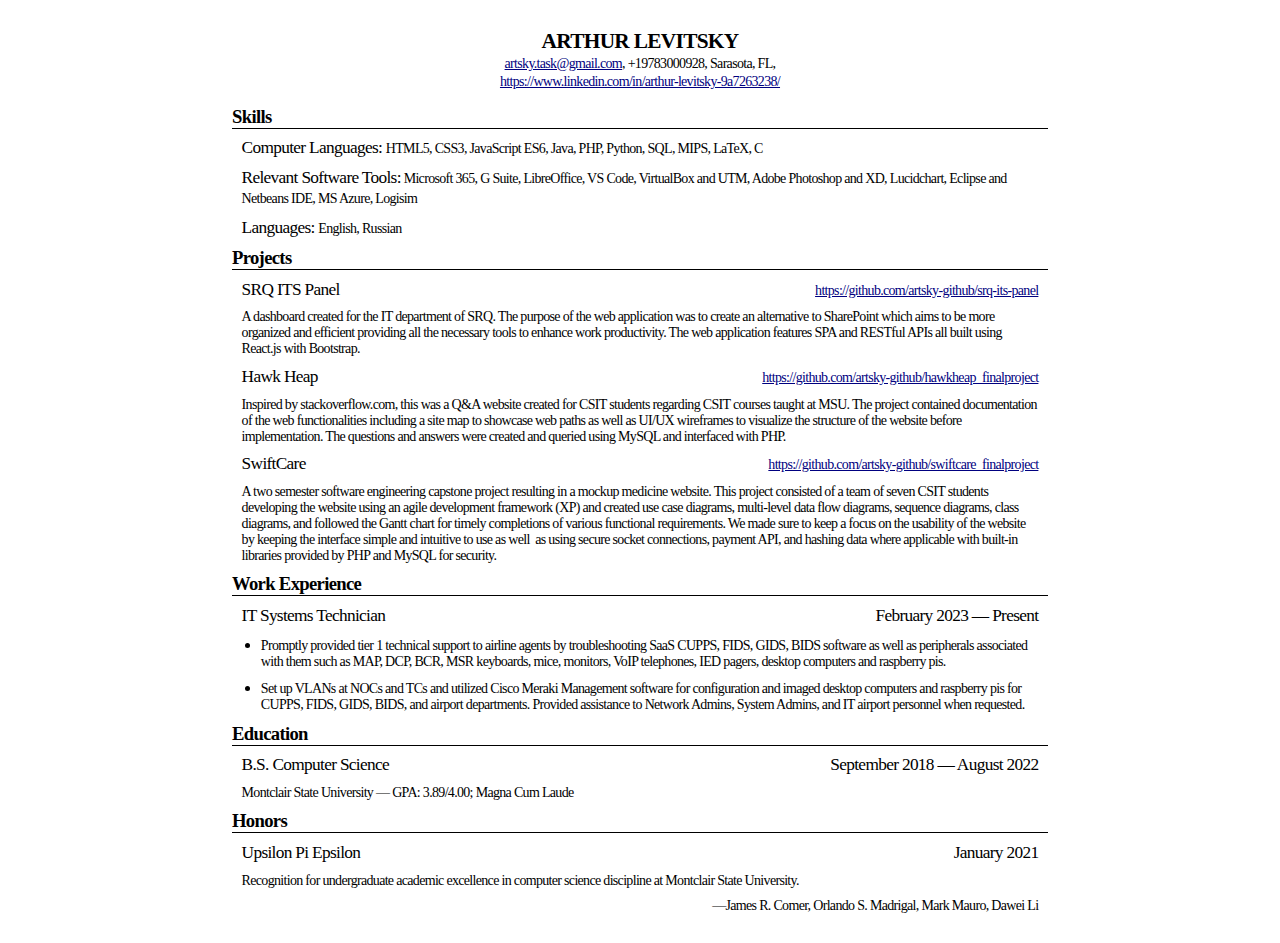
==== index.html @ 041cf164 "Update index.html" ====
<?xml version="1.0" encoding="UTF-8"?>
<!DOCTYPE html PUBLIC "-//W3C//DTD XHTML 1.1 plus MathML 2.0//EN" "http://www.w3.org/Math/DTD/mathml2/xhtml-math11-f.dtd">
<html xmlns="http://www.w3.org/1999/xhtml" lang="en-US">
  <!--This file was converted to xhtml by LibreOffice - see https://cgit.freedesktop.org/libreoffice/core/tree/filter/source/xslt for the code.--><head
    profile="http://dublincore.org/documents/dcmi-terms/"
  >
    <meta
      http-equiv="Content-Type"
      content="application/xhtml+xml; charset=utf-8"
    />
    <title xml:lang="en-US">eCV — Arthur Levitsky</title>
    <link rel="icon" type="image/x-icon" href="./images/cv-favicon.ico" />
    <link rel="stylesheet" href="main.css" />
    <meta name="DCTERMS.title" content="" xml:lang="en-US" />
    <meta name="DCTERMS.language" content="en-US" scheme="DCTERMS.RFC4646" />
    <meta name="DCTERMS.source" content="http://xml.openoffice.org/odf2xhtml" />
    <meta
      name="DCTERMS.issued"
      content="2023-11-07T16:01:57.007000000"
      scheme="DCTERMS.W3CDTF"
    />
    <meta
      name="DCTERMS.modified"
      content="2023-11-07T21:21:21.676000000"
      scheme="DCTERMS.W3CDTF"
    />
    <meta name="xsl:vendor" content="libxslt" />
    <link
      rel="schema.DC"
      href="http://purl.org/dc/elements/1.1/"
      hreflang="en"
    />
    <link rel="schema.DCTERMS" href="http://purl.org/dc/terms/" hreflang="en" />
    <link
      rel="schema.DCTYPE"
      href="http://purl.org/dc/dcmitype/"
      hreflang="en"
    />
    <link rel="schema.DCAM" href="http://purl.org/dc/dcam/" hreflang="en" />
    <style>
      table {
        border-collapse: collapse;
        border-spacing: 0;
        empty-cells: show;
      }
      td,
      th {
        vertical-align: top;
        font-size: 12pt;
      }
      h1,
      h2,
      h3,
      h4,
      h5,
      h6 {
        clear: both;
      }
      ol,
      ul {
        /*margin: 0; */
        padding: 0;
      }
      li {
        margin: 0;
        padding: 0;
      }
      span.footnodeNumber {
        padding-right: 1em;
      }
      span.annotation_style_by_filter {
        font-size: 95%;
        font-family: Arial;
        background-color: #fff000;
        margin: 0;
        border: 0;
        padding: 0;
      }
      span.heading_numbering {
        margin-right: 0.8rem;
      }
      * {
        margin: 0;
      }
      .P1 {
        font-size: 16pt;
        font-family: Consolas;
        writing-mode: horizontal-tb;
        direction: ltr;
        text-align: center !important;
        letter-spacing: -0.0071in;
        font-weight: bold;
      }
      .P10 {
        font-size: 10.5pt;
        font-family: Consolas;
        writing-mode: horizontal-tb;
        direction: ltr;
        margin-top: 0in;
        margin-bottom: 0.1in;
        text-align: left !important;
        letter-spacing: -0.0071in;
        font-weight: normal;
      }
      .P11 {
        font-size: 13pt;
        font-family: Consolas;
        writing-mode: horizontal-tb;
        direction: ltr;
        margin-left: 0.1in;
        margin-right: 0.1in;
        margin-top: 0in;
        margin-bottom: 0.1in;
        text-align: left !important;
        text-indent: 0in;
        letter-spacing: -0.0071in;
        font-weight: normal;
      }
      .P12 {
        font-size: 13pt;
        font-family: Consolas;
        writing-mode: horizontal-tb;
        direction: ltr;
        margin-left: 0.1in;
        margin-right: 0.1in;
        margin-top: 0in;
        margin-bottom: 0.1in;
        text-align: left !important;
        text-indent: 0in;
        letter-spacing: -0.0071in;
        font-weight: normal;
      }
      .P2 {
        font-size: 12pt;
        font-family: Consolas;
        writing-mode: horizontal-tb;
        direction: ltr;
        text-align: center !important;
        font-weight: normal;
      }
      .P3 {
        font-size: 10.5pt;
        font-family: Consolas;
        writing-mode: horizontal-tb;
        direction: ltr;
        margin-left: 0.1in;
        margin-right: 0.1in;
        margin-top: 0.1in;
        margin-bottom: 0in;
        text-align: left !important;
        text-indent: 0in;
        letter-spacing: -0.0071in;
        font-weight: normal;
      }
      .P4 {
        font-size: 10.5pt;
        font-family: Consolas;
        writing-mode: horizontal-tb;
        direction: ltr;
        margin-left: 0.1in;
        margin-right: 0.1in;
        margin-top: 0in;
        margin-bottom: 0.1in;
        text-align: left !important;
        text-indent: 0in;
        letter-spacing: -0.0071in;
        font-weight: normal;
      }
      .P5 {
        font-size: 10.5pt;
        font-family: Consolas;
        writing-mode: horizontal-tb;
        direction: ltr;
        margin-left: 0.1in;
        margin-right: 0.1in;
        margin-top: 0.1in;
        margin-bottom: 0in;
        text-align: left !important;
        text-indent: 0in;
        letter-spacing: -0.0071in;
        font-weight: normal;
      }
      .P6_borderStart {
        font-size: 14pt;
        font-family: Consolas;
        writing-mode: horizontal-tb;
        direction: ltr;
        margin-top: 0in;
        text-align: left !important;
        padding: 0in;
        border-left-style: none;
        border-right-style: none;
        border-top-style: none;
        letter-spacing: -0.0071in;
        font-weight: bold;
        padding-bottom: 0.1in;
        border-bottom-style: none;
      }
      .P6_borderSides {
        font-size: 14pt;
        font-family: Consolas;
        writing-mode: horizontal-tb;
        direction: ltr;
        text-align: left !important;
        padding: 0in;
        border-left-style: none;
        border-right-style: none;
        letter-spacing: -0.0071in;
        font-weight: bold;
        padding-top: 0in;
        padding-bottom: 0.1in;
        border-top-style: none;
        border-bottom-style: none;
      }
      .P6_borderEnd {
        font-size: 14pt;
        font-family: Consolas;
        writing-mode: horizontal-tb;
        direction: ltr;
        margin-bottom: 0.1in;
        text-align: left !important;
        padding: 0in;
        border-left-style: none;
        border-right-style: none;
        border-bottom-width: 0.0133cm;
        border-bottom-style: solid;
        border-bottom-color: #000000;
        letter-spacing: -0.0071in;
        font-weight: bold;
        padding-top: 0in;
        border-top-style: none;
      }
      .P6 {
        font-size: 14pt;
        font-family: Consolas;
        writing-mode: horizontal-tb;
        direction: ltr;
        margin-top: 0in;
        margin-bottom: 0.1in;
        text-align: left !important;
        padding: 0in;
        border-left-style: none;
        border-right-style: none;
        border-top-style: none;
        border-bottom-width: 0.0133cm;
        border-bottom-style: solid;
        border-bottom-color: #000000;
        letter-spacing: -0.0071in;
        font-weight: bold;
      }
      .P7 {
        font-size: 13pt;
        font-family: Consolas;
        writing-mode: horizontal-tb;
        direction: ltr;
        /*margin-left: 0in;
        margin-right: 0in;
        text-indent: 0.1in; */
        text-align: left !important;
        letter-spacing: -0.0071in;
        font-weight: normal;
      }
      .P8 {
        font-size: 13pt;
        font-family: Consolas;
        writing-mode: horizontal-tb;
        direction: ltr;
        /*margin-left: 0in;
        margin-right: 0in;
        margin-top: 0in;
        margin-bottom: 0.1in;
        text-indent: 0.1in; */
        text-align: left !important;
        letter-spacing: -0.0071in;
        font-weight: normal;
      }
      .P9 {
        font-size: 10.5pt;
        font-family: Consolas;
        writing-mode: horizontal-tb;
        direction: ltr;
        text-align: center !important;
        letter-spacing: -0.0071in;
        font-weight: normal;
      }
      .Bullet_20_Symbols {
        font-family: OpenSymbol;
      }
      .Internet_20_link {
        color: #000080;
        text-decoration: underline;
      }
      .T1 {
        font-size: 10.5pt;
      }
      .T2 {
        font-size: 10.5pt;
        letter-spacing: -0.0071in;
      }
      .T3 {
        font-size: 10.5pt;
      }
      .T4 {
        font-size: 10.5pt;
      }
      .T5 {
        font-size: 10.5pt;
      }
      .T6 {
        font-family: Consolas;
      }
      .T7 {
        font-family: Consolas;
      }
      /* ODF styles with no properties representable as CSS:
    .dp1 .T8 .T9  { } */
    </style>
  </head>
  <body
    dir="ltr"
    style="
      max-width: 8.5in;
      margin-top: 0.3in;
      margin-bottom: 0.3in;
      margin-left: 0.3in;
      margin-right: 0.3in;
    "
  >
    <p class="P1">ARTHUR LEVITSKY</p>
    <p class="P2">
      <a href="mailto:artsky.task@gmail.com" class="Internet_20_link"
        ><span class="T2">artsky.task@gmail.com</span></a
      ><span class="T2">, +19783000928, Sarasota, FL,</span>
    </p>
    <p class="P2">
      <a
        href="https://www.linkedin.com/in/arthur-levitsky-9a7263238/"
        class="Internet_20_link"
        ><span class="T2"
          >https://www.linkedin.com/in/arthur-levitsky-9a7263238/</span
        ></a
      >
    </p>
    <p class="P9"> </p>
    <p class="P6">Skills</p>
    <p class="P12">
      <span class="T8">Computer Languages: </span
      ><span class="T4"
        >HTML5, CSS3, JavaScript ES6, Java, PHP, Python, SQL, </span
      ><span class="T5">MIPS, </span><span class="T4">LaTeX, C</span>
    </p>
    <p class="P11">
      <span class="T8">Relevant Software </span><span class="T9">Tools</span
      ><span class="T8">:</span
      ><span class="T4">
        Microsoft 365, G Suite, LibreOffice, VS Code, VirtualBox and UTM, Adobe
        Photoshop and XD, </span
      ><span class="T5">Lucidchart, </span
      ><span class="T4">Eclipse and Netbeans IDE, MS Azure, </span
      ><span class="T5">Logisim</span>
    </p>
    <p class="P11">
      <span class="T8">Languages: </span
      ><span class="T4">English, Russian</span>
    </p>
    <p class="P6">Projects</p>
    <p class="P8 subsection-item">
      SRQ ITS Panel
      <span
        > <a
          href="https://github.com/artsky-github/srq-its-panel"
          class="Internet_20_link"
          ><span class="T1"
            >https://github.com/artsky-github/srq-its-panel</span
          ></a
        ></span
      >
    </p>
    <p class="P4">
      A dashboard created for the IT department of SRQ. The purpose of the web
      application was to create an alternative to SharePoint which aims to be
      more organized and efficient providing all the necessary tools to enhance
      work productivity. The web application features SPA and RESTful APIs all
      built using React.js with Bootstrap.
    </p>
    <p class="P8 subsection-item">
      Hawk Heap
      <span
        > <a
          href="https://github.com/artsky-github/hawkheap_finalproject"
          class="Internet_20_link"
          ><span class="T3"
            >https://github.com/artsky-github/hawkheap_finalproject</span
          ></a
        ></span
      >
    </p>
    <p class="P4">
      Inspired by stackoverflow.com, this was a Q&amp;A website created for CSIT
      students regarding CSIT courses taught at MSU. The project contained
      documentation of the web functionalities including a site map to showcase
      web paths as well as UI/UX wireframes to visualize the structure of the
      website before implementation. The questions and answers were created and
      queried using MySQL and interfaced with PHP.
    </p>
    <p class="P8 subsection-item">
      SwiftCare
      <span
        > <a
          href="https://github.com/artsky-github/swiftcare_finalproject"
          class="Internet_20_link"
          ><span class="T3"
            >https://github.com/artsky-github/swiftcare_finalproject</span
          ></a
        ></span
      >
    </p>
    <p class="P4">
      A two semester software engineering capstone project resulting in a mockup
      medicine website. This project consisted of a team of seven CSIT students
      developing the website using an agile development framework (XP) and
      created use case diagrams, multi-level data flow diagrams, sequence
      diagrams, class diagrams, and followed the Gantt chart for timely
      completions of various functional requirements. We made sure to keep a
      focus on the usability of the website by keeping the interface simple and
      intuitive to use as well  as using secure socket connections, payment API,
      and hashing data where applicable with built-in libraries provided by PHP
      and MySQL for security.
    </p>
    <p class="P6">Work Experience</p>
    <p class="P8 subsection-item">
      IT Systems Technician
      <span
        > <span class="T8">February 2023 </span><span class="T6">—</span
        ><span class="T8"> Present</span></span
      >
    </p>
    <ul>
      <li>
        <p class="P10" style="margin-left: 0cm">
          </span
          >Promptly provided tier 1 technical support to airline agents by
          troubleshooting SaaS CUPPS, FIDS, GIDS, BIDS software as well as
          peripherals associated with them such as MAP, DCP, BCR, MSR keyboards,
          mice, monitors, VoIP telephones, IED pagers, desktop computers and
          raspberry pis.<span class="odfLiEnd" /> 
        </p>
      </li>
      <li>
        <p class="P10" style="margin-left: 0cm">
          </span
          >Set up VLANs at NOCs and TCs and utilized Cisco Meraki Management
          software for configuration and imaged desktop computers and raspberry
          pis for CUPPS, FIDS, GIDS, BIDS, and airport departments. Provided
          assistance to Network Admins, System Admins, and IT airport personnel
          when requested. <span class="odfLiEnd" /> 
        </p>
      </li>
    </ul>
    <p class="P6">Education</p>
    <p class="P8 subsection-item">
      B.S. Computer Science
      <span
        > September 2018 <span class="T6">—</span
        ><span class="T8"> August 2022</span></span
      >
    </p>
    <p class="P4">
      Montclair State University <span class="T6">—</span
      ><span class="T8"> </span>GPA: 3.89/4.00; Magna Cum Laude
    </p>
    <p class="P6">Honors</p>
    <p class="P7 subsection-item">
      Upsilon Pi Epsilon <span> January 2021</span>
    </p>
    <p class="P3">
      Recognition for undergraduate academic excellence in computer science
      discipline at Montclair State University.
    </p>
    <p class="P5 honor-names">
      <span class="T6">—</span
      ><span class="T7">
        James R. Comer, Orlando S. Madrigal, Mark Mauro, Dawei Li</span
      >
    </p>
  </body>
</html>
---- main.css ----
.subsection-item {
  display: flex;
  justify-content: space-between;
  margin-inline: 0.1in;
  margin-bottom: 0.1in;
}

.honor-names {
  display: flex;
  justify-content: end;
}

ul {
  margin-left: 0.3in;
}

html {
  display: flex;
  justify-content: center;
}

@media only screen and (max-width: 560px) {
  .subsection-item {
    flex-direction: column;
    align-items: center;
  }
}
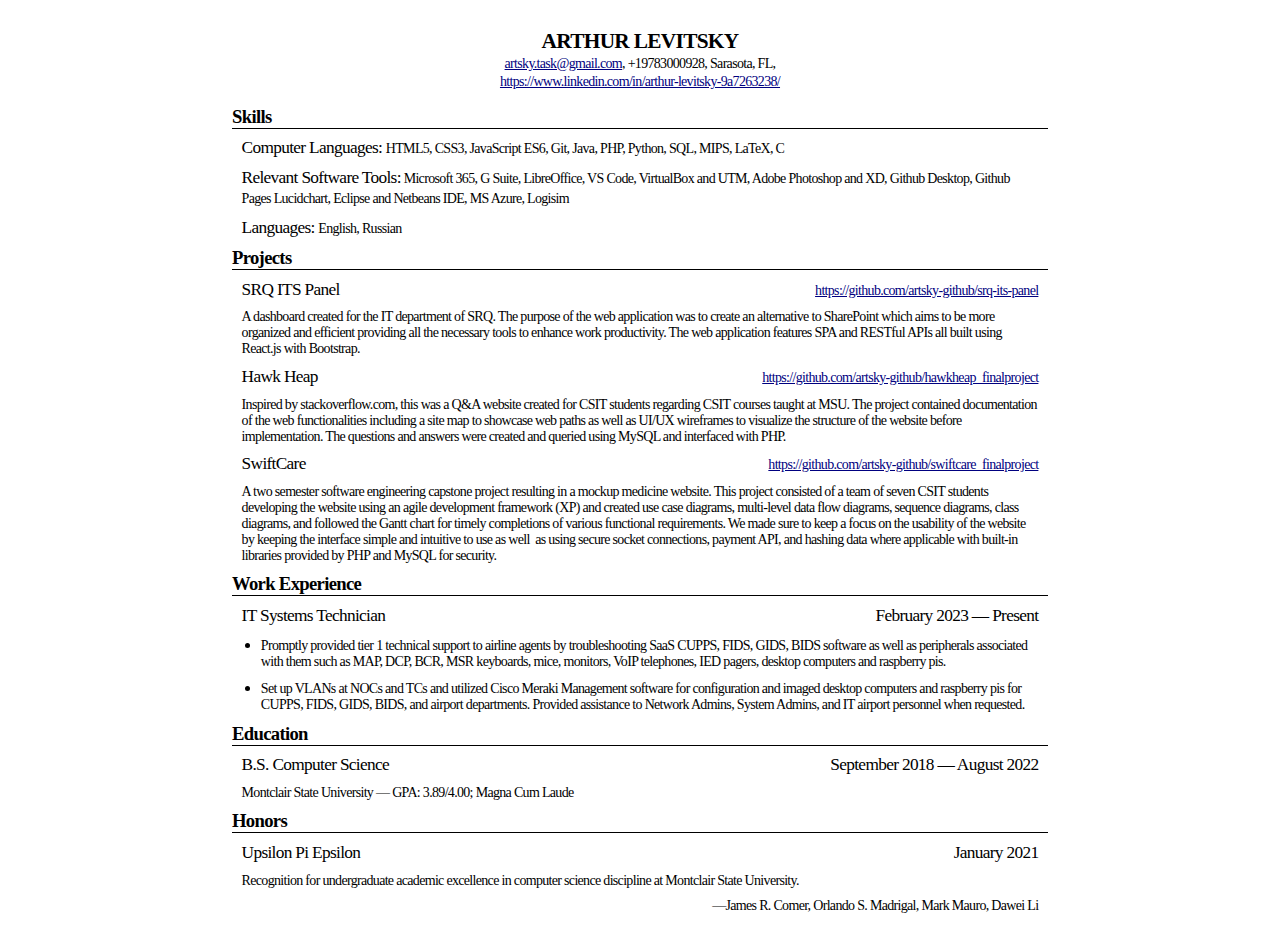
==== commit 77f71cd8: "Update index.html" ====
--- a/index.html
+++ b/index.html
@@ -346,7 +346,7 @@
     <p class="P12">
       <span class="T8">Computer Languages: </span
       ><span class="T4"
-        >HTML5, CSS3, JavaScript ES6, Java, PHP, Python, SQL, </span
+        >HTML5, CSS3, JavaScript ES6, Git, Java, PHP, Python, SQL, </span
       ><span class="T5">MIPS, </span><span class="T4">LaTeX, C</span>
     </p>
     <p class="P11">
@@ -354,7 +354,7 @@
       ><span class="T8">:</span
       ><span class="T4">
         Microsoft 365, G Suite, LibreOffice, VS Code, VirtualBox and UTM, Adobe
-        Photoshop and XD, </span
+        Photoshop and XD, Github Desktop, Github Pages </span
       ><span class="T5">Lucidchart, </span
       ><span class="T4">Eclipse and Netbeans IDE, MS Azure, </span
       ><span class="T5">Logisim</span>
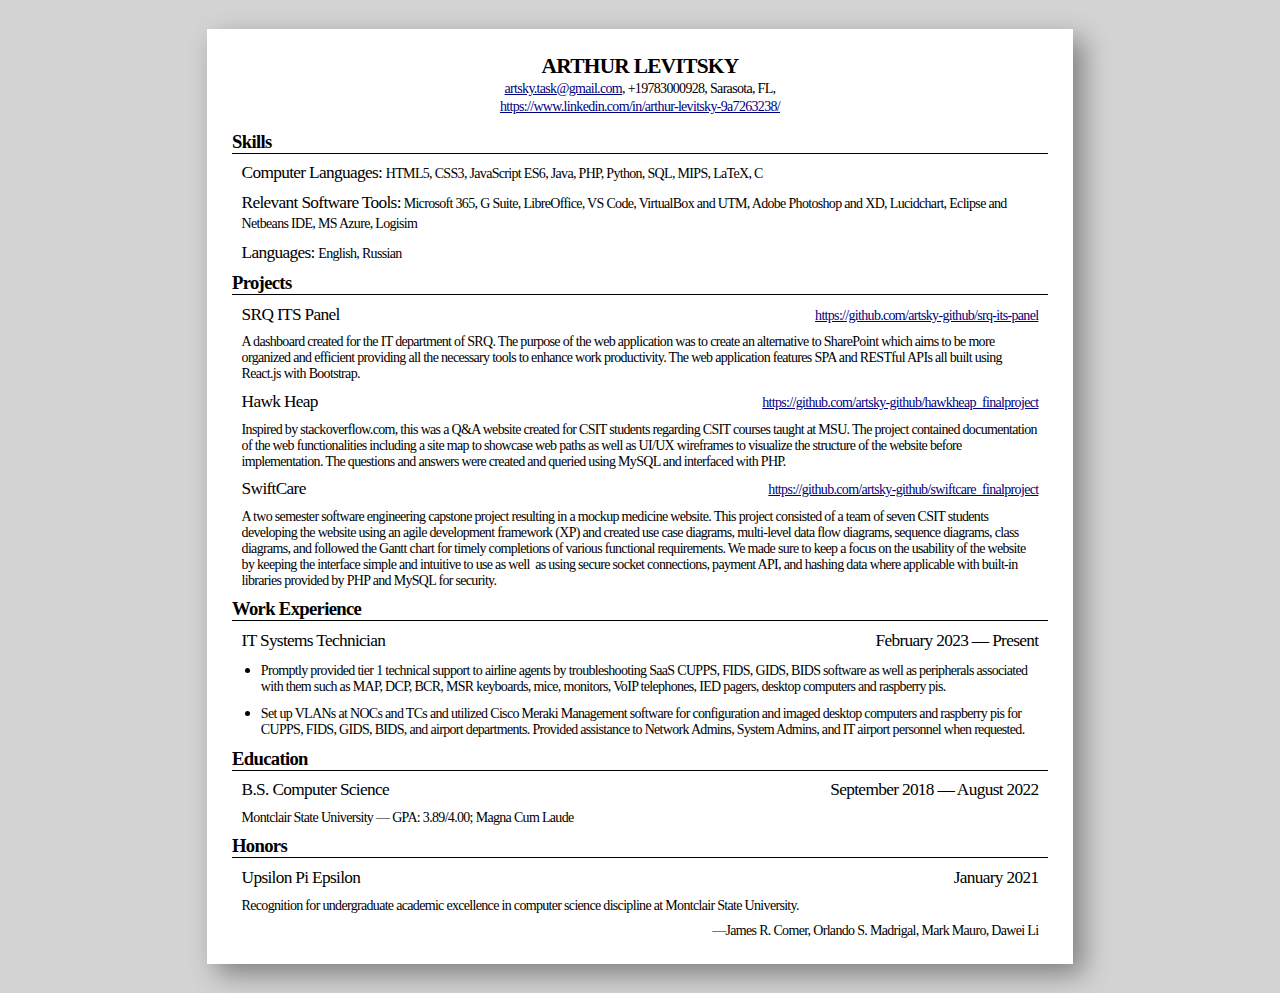
==== commit 5f92162f: "Created a more page like feel for the CV by adding shadow and background. Updated the index.html to " ====
--- a/index.html
+++ b/index.html
@@ -9,8 +9,9 @@
       content="application/xhtml+xml; charset=utf-8"
     />
     <title xml:lang="en-US">eCV — Arthur Levitsky</title>
-    <link rel="icon" type="image/x-icon" href="./images/cv-favicon.ico" />
+    <link rel="icon" type="image/x-icon" href="/images/cv-favicon.ico" />
     <link rel="stylesheet" href="main.css" />
+    <meta name="viewport" content="width=device-width, initial-scale=1">
     <meta name="DCTERMS.title" content="" xml:lang="en-US" />
     <meta name="DCTERMS.language" content="en-US" scheme="DCTERMS.RFC4646" />
     <meta name="DCTERMS.source" content="http://xml.openoffice.org/odf2xhtml" />
@@ -346,7 +347,7 @@
     <p class="P12">
       <span class="T8">Computer Languages: </span
       ><span class="T4"
-        >HTML5, CSS3, JavaScript ES6, Git, Java, PHP, Python, SQL, </span
+        >HTML5, CSS3, JavaScript ES6, Java, PHP, Python, SQL, </span
       ><span class="T5">MIPS, </span><span class="T4">LaTeX, C</span>
     </p>
     <p class="P11">
@@ -354,7 +355,7 @@
       ><span class="T8">:</span
       ><span class="T4">
         Microsoft 365, G Suite, LibreOffice, VS Code, VirtualBox and UTM, Adobe
-        Photoshop and XD, Github Desktop, Github Pages </span
+        Photoshop and XD, </span
       ><span class="T5">Lucidchart, </span
       ><span class="T4">Eclipse and Netbeans IDE, MS Azure, </span
       ><span class="T5">Logisim</span>
--- a/main.css
+++ b/main.css
@@ -17,6 +17,14 @@
 html {
   display: flex;
   justify-content: center;
+  align-items: center;
+  background-color: lightgray;
+}
+
+body {
+  padding: 25px;
+  box-shadow: 10px 10px 25px gray;
+  background-color: white;
 }
 
 @media only screen and (max-width: 560px) {
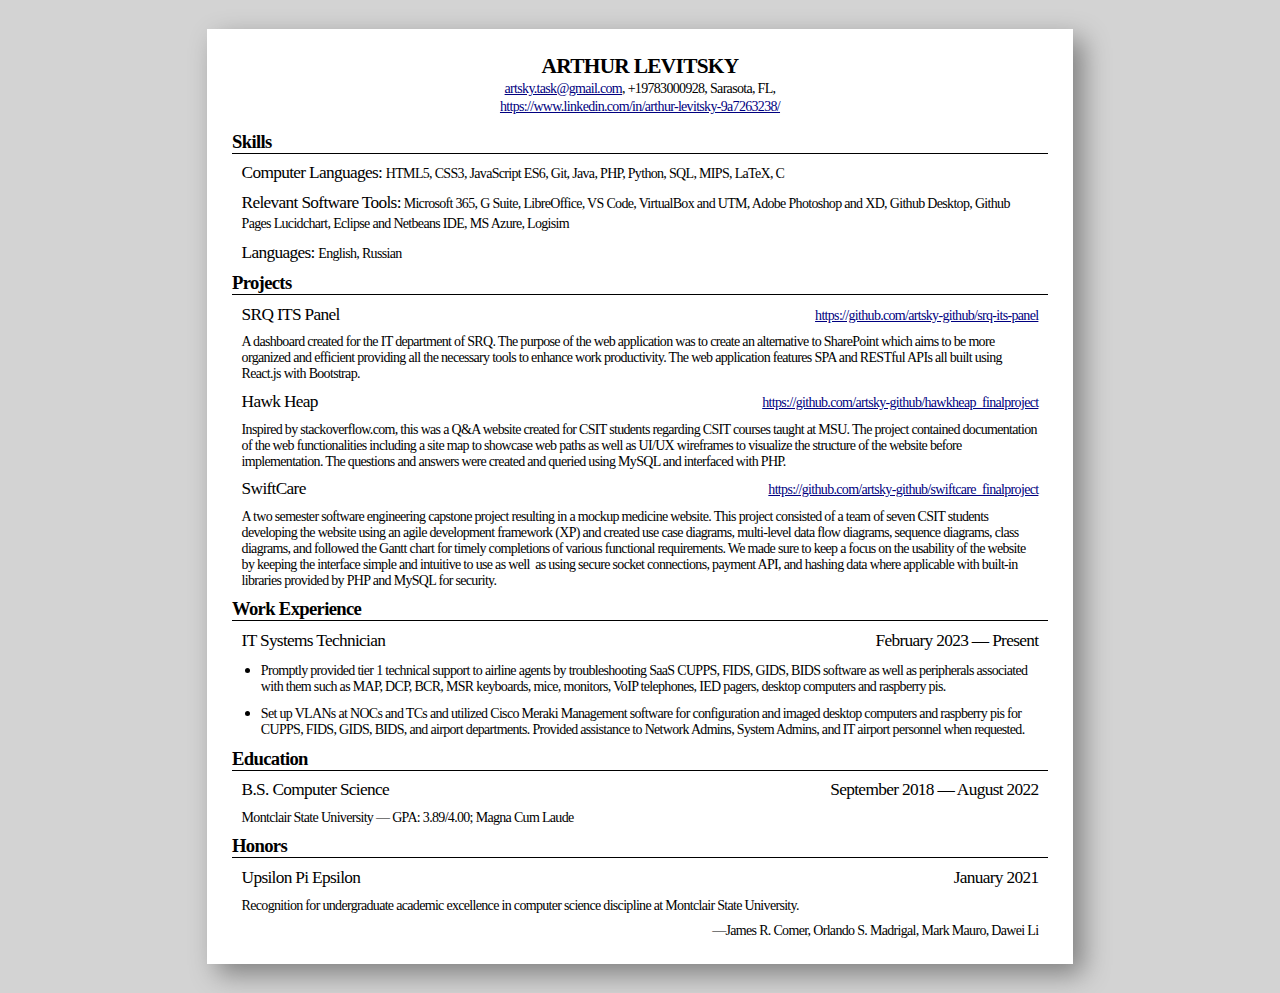
==== commit 1f6cd794: "Merge branch 'main' of github.com:artsky-github/eCV" ====
--- a/index.html
+++ b/index.html
@@ -9,7 +9,7 @@
       content="application/xhtml+xml; charset=utf-8"
     />
     <title xml:lang="en-US">eCV — Arthur Levitsky</title>
-    <link rel="icon" type="image/x-icon" href="/images/cv-favicon.ico" />
+    <link rel="icon" type="image/x-icon" href="./images/cv-favicon.ico" />
     <link rel="stylesheet" href="main.css" />
     <meta name="viewport" content="width=device-width, initial-scale=1">
     <meta name="DCTERMS.title" content="" xml:lang="en-US" />
@@ -347,7 +347,7 @@
     <p class="P12">
       <span class="T8">Computer Languages: </span
       ><span class="T4"
-        >HTML5, CSS3, JavaScript ES6, Java, PHP, Python, SQL, </span
+        >HTML5, CSS3, JavaScript ES6, Git, Java, PHP, Python, SQL, </span
       ><span class="T5">MIPS, </span><span class="T4">LaTeX, C</span>
     </p>
     <p class="P11">
@@ -355,7 +355,7 @@
       ><span class="T8">:</span
       ><span class="T4">
         Microsoft 365, G Suite, LibreOffice, VS Code, VirtualBox and UTM, Adobe
-        Photoshop and XD, </span
+        Photoshop and XD, Github Desktop, Github Pages </span
       ><span class="T5">Lucidchart, </span
       ><span class="T4">Eclipse and Netbeans IDE, MS Azure, </span
       ><span class="T5">Logisim</span>
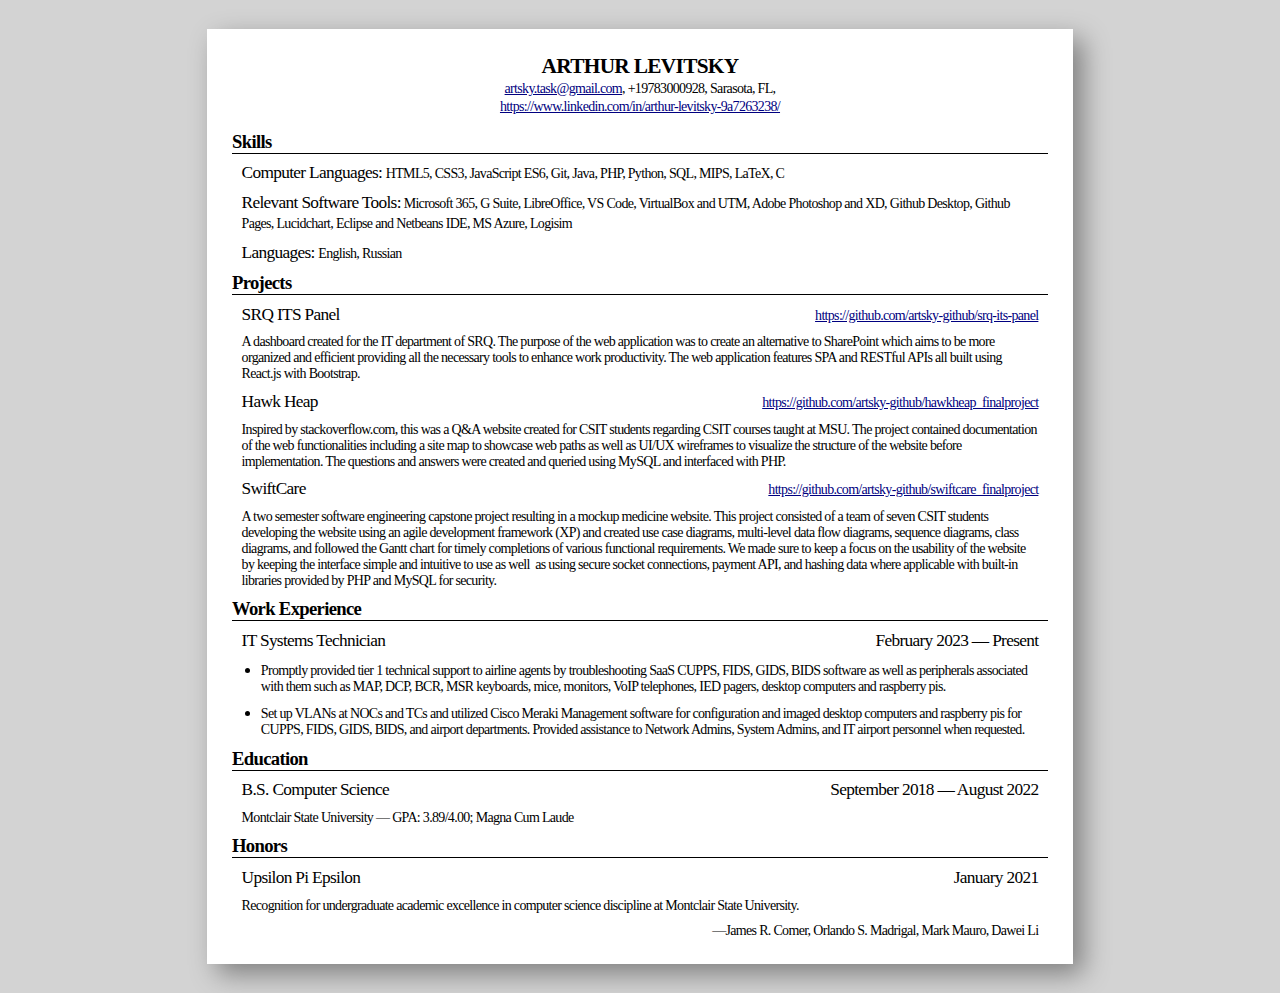
==== commit 0b677f37: "added comma in relevant software tools of skills section" ====
--- a/index.html
+++ b/index.html
@@ -355,7 +355,7 @@
       ><span class="T8">:</span
       ><span class="T4">
         Microsoft 365, G Suite, LibreOffice, VS Code, VirtualBox and UTM, Adobe
-        Photoshop and XD, Github Desktop, Github Pages </span
+        Photoshop and XD, Github Desktop, Github Pages, </span
       ><span class="T5">Lucidchart, </span
       ><span class="T4">Eclipse and Netbeans IDE, MS Azure, </span
       ><span class="T5">Logisim</span>
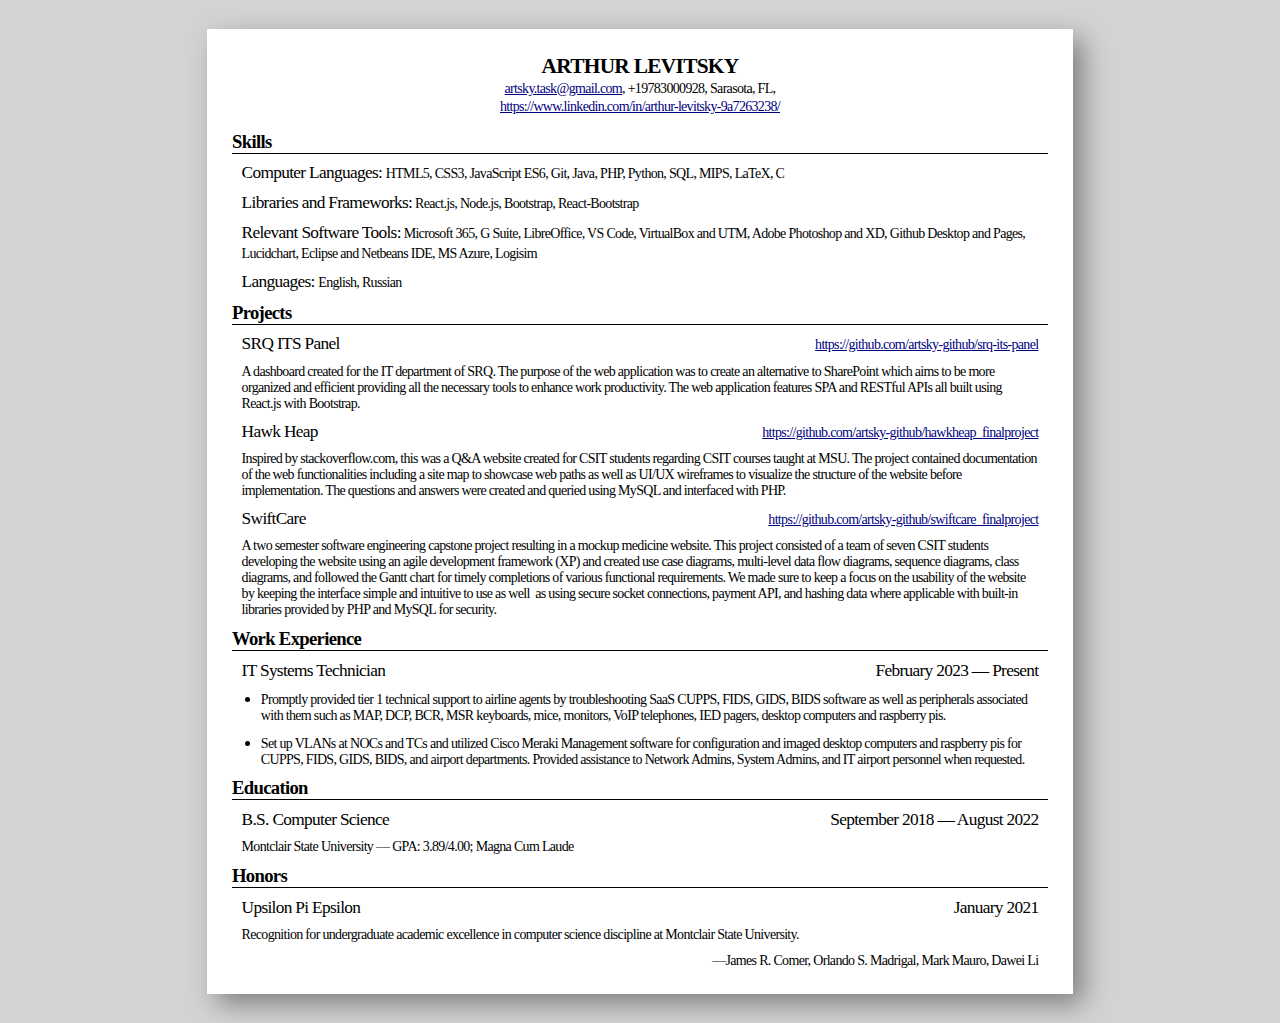
==== commit e350b3d6: "added Libraries and Frameworks section" ====
--- a/index.html
+++ b/index.html
@@ -350,12 +350,13 @@
         >HTML5, CSS3, JavaScript ES6, Git, Java, PHP, Python, SQL, </span
       ><span class="T5">MIPS, </span><span class="T4">LaTeX, C</span>
     </p>
+    <p class="P11"><span class = "T8">Libraries and Frameworks:</span><span class = "T4"> React.js, Node.js, Bootstrap, React-Bootstrap</span></p>
     <p class="P11">
       <span class="T8">Relevant Software </span><span class="T9">Tools</span
       ><span class="T8">:</span
       ><span class="T4">
         Microsoft 365, G Suite, LibreOffice, VS Code, VirtualBox and UTM, Adobe
-        Photoshop and XD, Github Desktop, Github Pages, </span
+        Photoshop and XD, Github Desktop and Pages, </span
       ><span class="T5">Lucidchart, </span
       ><span class="T4">Eclipse and Netbeans IDE, MS Azure, </span
       ><span class="T5">Logisim</span>
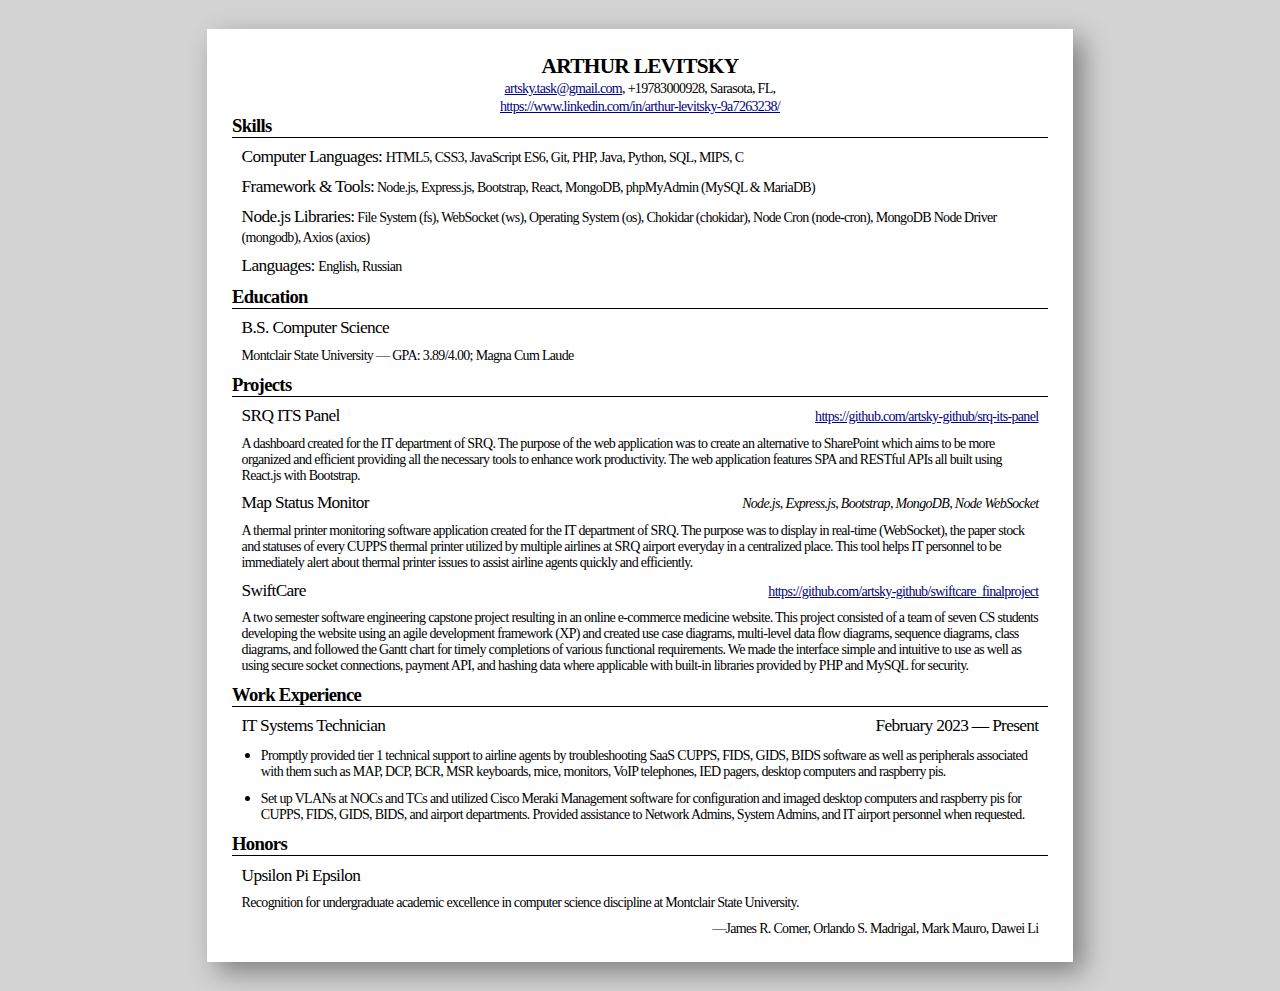
==== commit 46ae0557: "Update index.html" ====
--- a/index.html
+++ b/index.html
@@ -342,28 +342,32 @@
         ></a
       >
     </p>
-    <p class="P9"> </p>
     <p class="P6">Skills</p>
     <p class="P12">
       <span class="T8">Computer Languages: </span
       ><span class="T4"
-        >HTML5, CSS3, JavaScript ES6, Git, Java, PHP, Python, SQL, </span
-      ><span class="T5">MIPS, </span><span class="T4">LaTeX, C</span>
-    </p>
-    <p class="P11"><span class = "T8">Libraries and Frameworks:</span><span class = "T4"> React.js, Node.js, Bootstrap, React-Bootstrap</span></p>
+        >HTML5, CSS3, JavaScript ES6, Git, PHP, Java, Python, SQL, </span
+      ><span class="T5">MIPS, </span><span class="T4"> C</span>
+    </p>
+    <p class="P11"><span class = "T8">Framework & Tools:</span><span class = "T4"> Node.js, Express.js, Bootstrap, React, MongoDB, phpMyAdmin (MySQL & MariaDB)</span></p>
     <p class="P11">
-      <span class="T8">Relevant Software </span><span class="T9">Tools</span
+      <span class="T8">Node.js </span><span class="T9">Libraries</span
       ><span class="T8">:</span
       ><span class="T4">
-        Microsoft 365, G Suite, LibreOffice, VS Code, VirtualBox and UTM, Adobe
-        Photoshop and XD, Github Desktop and Pages, </span
-      ><span class="T5">Lucidchart, </span
-      ><span class="T4">Eclipse and Netbeans IDE, MS Azure, </span
-      ><span class="T5">Logisim</span>
+        File System (fs), WebSocket (ws), Operating System (os), Chokidar (chokidar), Node Cron (node-cron), MongoDB Node Driver (mongodb), Axios (axios) </span
+      >
     </p>
     <p class="P11">
       <span class="T8">Languages: </span
       ><span class="T4">English, Russian</span>
+    </p>
+    <p class="P6">Education</p>
+    <p class="P8 subsection-item">
+      B.S. Computer Science
+    </p>
+    <p class="P4">
+      Montclair State University <span class="T6">—</span
+      ><span class="T8"> </span>GPA: 3.89/4.00; Magna Cum Laude
     </p>
     <p class="P6">Projects</p>
     <p class="P8 subsection-item">
@@ -386,24 +390,15 @@
       built using React.js with Bootstrap.
     </p>
     <p class="P8 subsection-item">
-      Hawk Heap
+      Map Status Monitor
       <span
-        > <a
-          href="https://github.com/artsky-github/hawkheap_finalproject"
-          class="Internet_20_link"
-          ><span class="T3"
-            >https://github.com/artsky-github/hawkheap_finalproject</span
-          ></a
-        ></span
+        ><span class="T3" style = "font-style: italic"
+            >Node.js, Express.js, Bootstrap, MongoDB, Node WebSocket</span
+          ></span
       >
     </p>
     <p class="P4">
-      Inspired by stackoverflow.com, this was a Q&amp;A website created for CSIT
-      students regarding CSIT courses taught at MSU. The project contained
-      documentation of the web functionalities including a site map to showcase
-      web paths as well as UI/UX wireframes to visualize the structure of the
-      website before implementation. The questions and answers were created and
-      queried using MySQL and interfaced with PHP.
+      A thermal printer monitoring software application created for the IT department of SRQ. The purpose was to display in real-time (WebSocket), the paper stock and statuses of every CUPPS thermal printer utilized by multiple airlines at SRQ airport everyday in a centralized place. This tool helps IT personnel to be immediately alert about thermal printer issues to assist airline agents quickly and efficiently.
     </p>
     <p class="P8 subsection-item">
       SwiftCare
@@ -418,16 +413,7 @@
       >
     </p>
     <p class="P4">
-      A two semester software engineering capstone project resulting in a mockup
-      medicine website. This project consisted of a team of seven CSIT students
-      developing the website using an agile development framework (XP) and
-      created use case diagrams, multi-level data flow diagrams, sequence
-      diagrams, class diagrams, and followed the Gantt chart for timely
-      completions of various functional requirements. We made sure to keep a
-      focus on the usability of the website by keeping the interface simple and
-      intuitive to use as well  as using secure socket connections, payment API,
-      and hashing data where applicable with built-in libraries provided by PHP
-      and MySQL for security.
+      A two semester software engineering capstone project resulting in an online e-commerce medicine website. This project consisted of a team of seven CS students developing the website using an agile development framework (XP) and created use case diagrams, multi-level data flow diagrams, sequence diagrams, class diagrams, and followed the Gantt chart for timely completions of various functional requirements. We made  the interface simple and intuitive to use as well as using secure socket connections, payment API, and hashing data where applicable with built-in libraries provided by PHP and MySQL for security.
     </p>
     <p class="P6">Work Experience</p>
     <p class="P8 subsection-item">
@@ -459,21 +445,9 @@
         </p>
       </li>
     </ul>
-    <p class="P6">Education</p>
-    <p class="P8 subsection-item">
-      B.S. Computer Science
-      <span
-        > September 2018 <span class="T6">—</span
-        ><span class="T8"> August 2022</span></span
-      >
-    </p>
-    <p class="P4">
-      Montclair State University <span class="T6">—</span
-      ><span class="T8"> </span>GPA: 3.89/4.00; Magna Cum Laude
-    </p>
     <p class="P6">Honors</p>
     <p class="P7 subsection-item">
-      Upsilon Pi Epsilon <span> January 2021</span>
+      Upsilon Pi Epsilon
     </p>
     <p class="P3">
       Recognition for undergraduate academic excellence in computer science
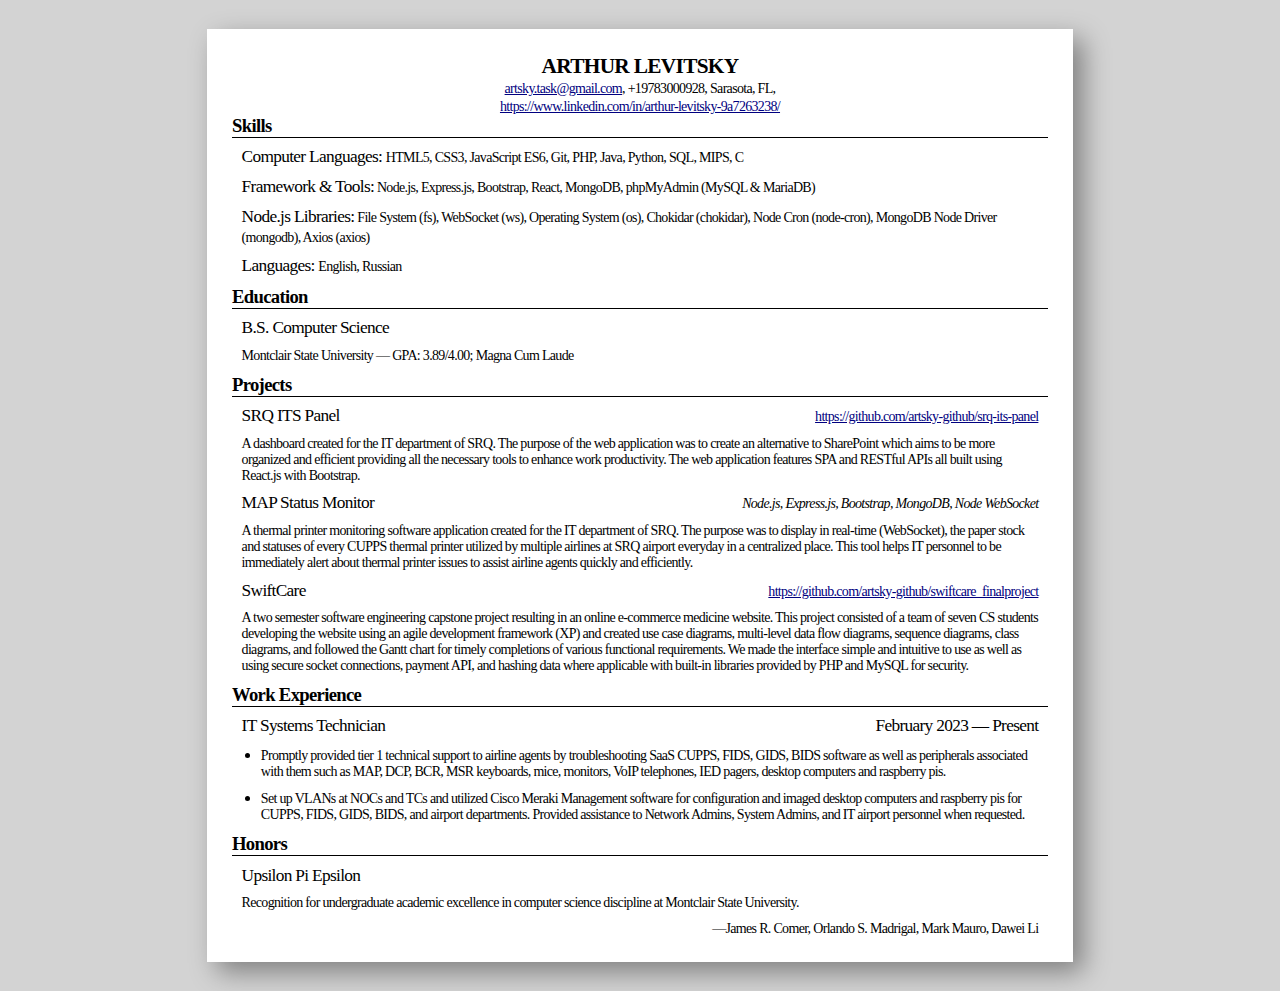
==== commit 5f0323c3: "Update index.html" ====
--- a/index.html
+++ b/index.html
@@ -390,7 +390,7 @@
       built using React.js with Bootstrap.
     </p>
     <p class="P8 subsection-item">
-      Map Status Monitor
+      MAP Status Monitor
       <span
         ><span class="T3" style = "font-style: italic"
             >Node.js, Express.js, Bootstrap, MongoDB, Node WebSocket</span
